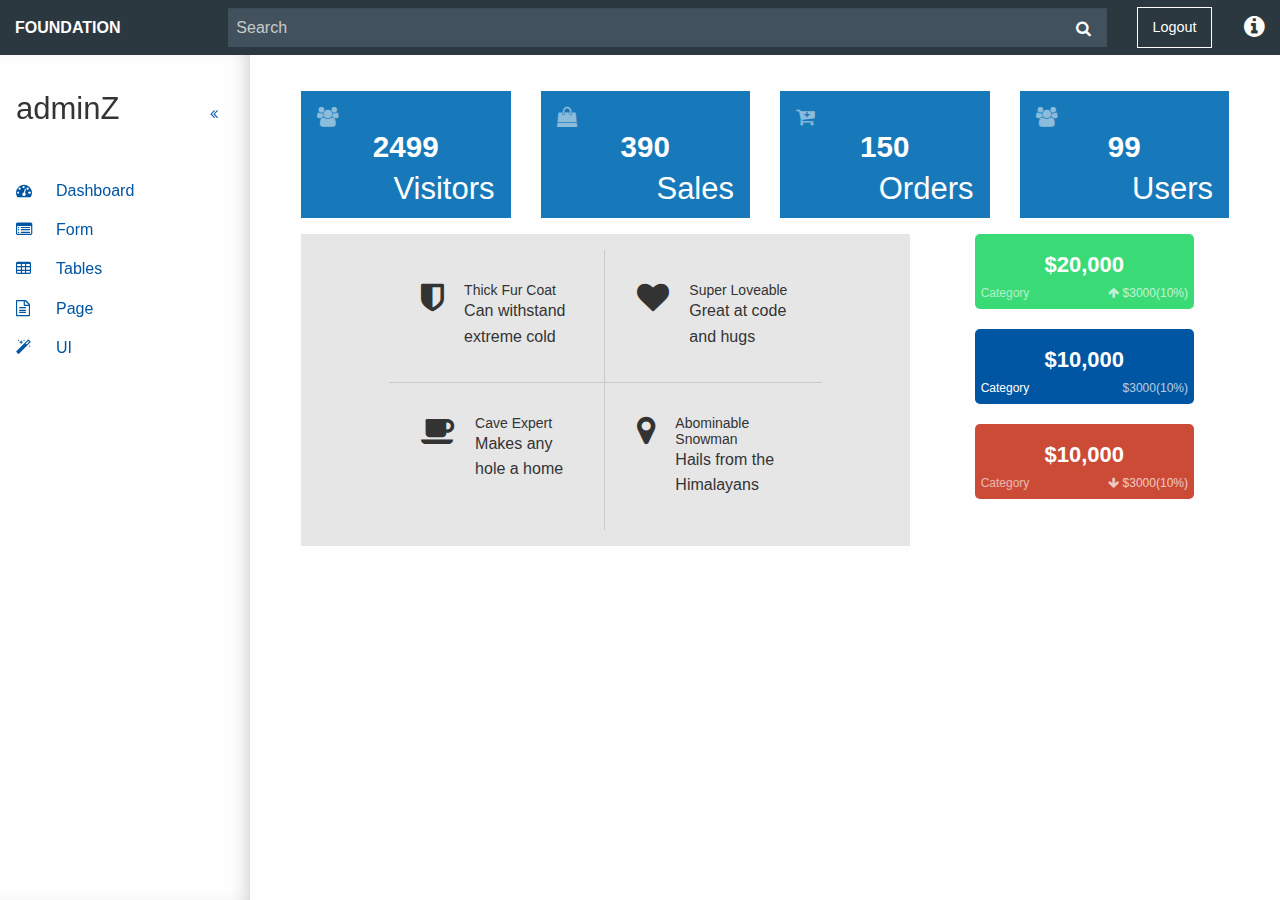
==== index.html @ d2242e41 "add existed file" ====
<!doctype html>
<html class="no-js" lang="en" dir="ltr">
<head>
    <meta charset="utf-8">
    <meta http-equiv="x-ua-compatible" content="ie=edge">
    <meta name="viewport" content="width=device-width, initial-scale=1.0">
    <title>Foundation for Humanity</title>
    <link rel="stylesheet" href="styles/foundation.css">
    <link rel="stylesheet" href="styles/font-awesome.css">
    <link rel="stylesheet" href="styles/app.css">
</head>
<body>

<div class="app-dashboard shrink-medium">
    <div class="row expanded app-dashboard-top-nav-bar">
        <div class="columns medium-2">
            <button data-toggle="app-dashboard-sidebar" class="menu-icon hide-for-medium"></button>
            <a class="app-dashboard-logo">Foundation</a>
        </div>
        <div class="columns show-for-medium">
            <div class="app-dashboard-search-bar-container">
                <input class="app-dashboard-search" type="search" placeholder="Search">
                <i class="app-dashboard-search-icon fa fa-search"></i>
            </div>
        </div>
        <div class="columns shrink app-dashboard-top-bar-actions">
            <button href="#" class="button hollow">Logout</button>
            <a href="#" height="30" width="30" alt=""><i class="fa fa-info-circle"></i></a>
        </div>
    </div>

    <div class="app-dashboard-body off-canvas-wrapper">
        <div id="app-dashboard-sidebar" class="app-dashboard-sidebar position-left off-canvas off-canvas-absolute reveal-for-medium" data-off-canvas>
            <div class="app-dashboard-sidebar-title-area">
                <div class="app-dashboard-close-sidebar">
                    <h3 class="app-dashboard-sidebar-block-title">adminZ</h3>
                    <!-- Close button -->
                    <button id="close-sidebar" data-app-dashboard-toggle-shrink class="app-dashboard-sidebar-close-button show-for-medium" aria-label="Close menu" type="button">
                        <span aria-hidden="true"><a href="#"><i class="large fa fa-angle-double-left"></i></a></span>
                    </button>
                </div>
                <div class="app-dashboard-open-sidebar">
                    <button id="open-sidebar" data-app-dashboard-toggle-shrink class="app-dashboard-open-sidebar-button show-for-medium" aria-label="open menu" type="button">
                        <span aria-hidden="true"><a href="#"><i class="large fa fa-angle-double-right"></i></a></span>
                    </button>
                </div>
            </div>
            <div class="app-dashboard-sidebar-inner">
                <ul class="menu vertical">
                    <li><a href="index.html" class="is-active">
                        <i class="large fa fa-tachometer"></i><span class="app-dashboard-sidebar-text">Dashboard</span>
                    </a></li>
                    <li><a href="form.html">
                        <i class="large fa fa-list-alt"></i><span class="app-dashboard-sidebar-text">Form</span>
                    </a></li>
                    <li><a>
                        <i class="large fa fa-table"></i><span class="app-dashboard-sidebar-text">Tables</span>
                    </a></li>
                    <li><a href="page.html">
                        <i class="large fa fa-file-text-o"></i><span class="app-dashboard-sidebar-text">Page</span>
                    </a></li>
                    <li><a>
                        <i class="large fa fa-magic"></i><span class="app-dashboard-sidebar-text">UI</span>
                    </a></li>
                </ul>
            </div>
        </div>

        <div class="app-dashboard-body-content off-canvas-content" data-off-canvas-content>

            <div class="row margin-1">
                <div class="columns">
                    <a class="dashboard-nav-card" href="#">
                        <i class="dashboard-nav-card-icon fa fa-users" aria-hidden="true"></i>
                        <p class="dashboard-nav-card-value">2499</p>
                        <h3 class="dashboard-nav-card-title">Visitors</h3>
                    </a>
                </div>
                <div class="columns">
                    <a class="dashboard-nav-card" href="#">
                        <i class="dashboard-nav-card-icon fa fa-shopping-bag" aria-hidden="true"></i>
                        <p class="dashboard-nav-card-value">390</p>
                        <h3 class="dashboard-nav-card-title">Sales</h3>
                    </a>
                </div>
                <div class="columns">
                    <a class="dashboard-nav-card" href="#">
                        <i class="dashboard-nav-card-icon fa fa-cart-plus" aria-hidden="true"></i>
                        <p class="dashboard-nav-card-value">150</p>
                        <h3 class="dashboard-nav-card-title">Orders</h3>
                    </a>
                </div>
                <div class="columns">
                    <a class="dashboard-nav-card" href="#">
                        <i class="dashboard-nav-card-icon fa fa-users" aria-hidden="true"></i>
                        <p class="dashboard-nav-card-value">99</p>
                        <h3 class="dashboard-nav-card-title">Users</h3>
                    </a>
                </div>
            </div>

            <div class="row margin-1">
                <div class="columns large-8">
                    <div class="product-feature-section">
                        <div class="product-feature-section-outer">
                            <div class="product-feature-section-inner">

                                <div class="product-feature-section-feature top-left">
                                    <i class="fa fa-shield" aria-hidden="true"></i>
                                    <div>
                                        <p class="feature-title">Thick Fur Coat</p>
                                        <p class="feature-desc">Can withstand extreme cold</p>
                                    </div>
                                </div>

                                <div class="product-feature-section-feature top-right">
                                    <i class="fa fa-heart" aria-hidden="true"></i>
                                    <div>
                                        <p class="feature-title">Super Loveable</p>
                                        <p class="feature-desc">Great at code and hugs</p>
                                    </div>
                                </div>

                                <div class="product-feature-section-feature bottom-left">
                                    <i class="fa fa-coffee" aria-hidden="true"></i>
                                    <div>
                                        <p class="feature-title">Cave Expert</p>
                                        <p class="feature-desc">Makes any hole a home</p>
                                    </div>
                                </div>

                                <div class="product-feature-section-feature bottom-right">
                                    <i class="fa fa-map-marker" aria-hidden="true"></i>
                                    <div>
                                        <p class="feature-title">Abominable Snowman</p>
                                        <p class="feature-desc">Hails from the Himalayans</p>
                                    </div>
                                </div>
                            </div>
                        </div>
                    </div>
                </div>
                <div class="columns large-4">
                    <div class="columns">
                        <div class="dashboard-number-card positive">
                            <h5 class="dashboard-number-value">$20,000</h5>
                            <div>
                                <p class="dashboard-number-area">Category</p>
                                <p class="dashboard-number-delta">
                                    <i class="fa fa-arrow-up" aria-hidden="true"></i>
                                    $3000(10%)
                                </p>
                            </div>
                        </div>
                    </div>
                    <div class="columns">
                        <div class="dashboard-number-card primary">
                            <h5 class="dashboard-number-value">$10,000</h5>
                            <div>
                                <p class="dashboard-number-area">Category</p>
                                <p class="dashboard-number-delta">
                                    $3000(10%)
                                </p>
                            </div>
                        </div>
                    </div>
                    <div class="columns">
                        <div class="dashboard-number-card negative">
                            <h5 class="dashboard-number-value">$10,000</h5>
                            <div>
                                <p class="dashboard-number-area">Category</p>
                                <p class="dashboard-number-delta">
                                    <i class="fa fa-arrow-down" aria-hidden="true"></i>
                                    $3000(10%)
                                </p>
                            </div>
                        </div>
                    </div>
                </div>
            </div>
        </div>
    </div>
</div>

<script src="scripts/vendor/jquery.js"></script>
<script src="scripts/vendor/what-input.js"></script>
<script src="scripts/vendor/foundation.js"></script>
<script src="scripts/app.js"></script>

<script type="text/javascript">
    $(document).foundation();

    $(function() {
        $('.search')
            .bind('click', function(event) {
                $(".search-field").toggleClass("expand-search");
                $(".search-field").focus();
            })
    });
</script>
</body>
</html>
---- styles/app.css ----
/*
$primary: #1779ba;
$secondary: #767676;
$success: #3adb76;
$warning: #ffae00;
$alert: #cc4b37;
$light-gray: #e6e6e6;
$medium-gray: #cacaca;
$dark-gray: #8a8a8a;
$black: #0a0a0a;
$white: #fefefe;
$global-radius:0;
$primary-color: #1779ba;
$secondary-color: #767676;
$success-color: #3adb76;
$warning-color: #ffae00;
$alert-color: #cc4b37;
*/
body {
  padding: 0px; }

.app-dashboard {
  height: 100vh;
  display: flex;
  flex-direction: column; }

.app-dashboard-body {
  flex: 1 1 auto;
  display: flex; }

.app-dashboard-top-nav-bar {
  display: flex;
  align-items: center;
  justify-content: center;
  background: #2c3840;
  height: 55px;
  width: 100%;
  flex: 0 0 55px; }
  .app-dashboard-top-nav-bar .menu-icon {
    vertical-align: text-bottom; }

.app-dashboard-logo {
  color: #fefefe;
  text-transform: uppercase;
  font-weight: bold; }

.app-dashboard-search-bar-container {
  position: relative; }

.app-dashboard-search {
  background: #41525e;
  border: 0;
  margin-bottom: 0;
  color: #fefefe; }
  .app-dashboard-search:active, .app-dashboard-search:focus {
    background: #222b31; }

.app-dashboard-search-icon {
  position: absolute;
  color: #fefefe;
  right: 1rem;
  top: 50%;
  transform: translateY(-50%); }

.app-dashboard-top-bar-actions {
  align-items: center;
  display: flex; }
  .app-dashboard-top-bar-actions button {
    margin-bottom: 0;
    margin-right: 2rem; }
    .app-dashboard-top-bar-actions button.hollow {
      border-color: #fefefe;
      color: #fefefe; }
      .app-dashboard-top-bar-actions button.hollow:hover {
        background: #fefefe;
        color: #1779ba; }
  .app-dashboard-top-bar-actions .fa-info-circle {
    color: #fefefe;
    font-size: 1.5rem; }

.app-dashboard-sidebar {
  background-color: #fefefe;
  height: 100%;
  overflow-x: visible;
  overflow-y: auto;
  z-index: 1;
  transition: all 0.5s ease; }
  .app-dashboard-sidebar .app-dashboard-open-sidebar, .app-dashboard-sidebar .app-dashboard-close-sidebar {
    align-items: baseline;
    display: flex;
    justify-content: space-between;
    padding: 2rem 1rem; }
  .app-dashboard-sidebar .app-dashboard-sidebar-close-button {
    font-size: 14px; }
  .app-dashboard-sidebar .app-dashboard-sidebar-inner {
    height: 100%;
    overflow-x: hidden;
    overflow-y: auto; }
    .app-dashboard-sidebar .app-dashboard-sidebar-inner .menu > li > a {
      align-items: center; }
  .app-dashboard-sidebar .fa.large {
    font-size: rem-calc(24);
    width: 40px; }

.reveal-for-medium .app-dashboard-open-sidebar {
  display: none; }

.app-dashboard-sidebar-footer {
  background: rgba(42, 57, 79, 0.8);
  bottom: 0;
  left: 0;
  padding: 1rem;
  position: absolute;
  width: 100%; }

.app-dashboard-open-sidebar {
  text-align: center; }

.app-dashboard-body-content {
  transition: all 0.5s ease;
  overflow-y: auto;
  flex: 1 1 0;
  padding: 20px;
  background-color: #fefefe; }

.dashboard-number-card {
  background: #fff;
  border-radius: 5px;
  margin: 0 20px 20px;
  position: relative;
}

.dashboard-number-card .dashboard-number-delta {
  -webkit-align-items: baseline;
      -ms-flex-align: baseline;
          align-items: baseline;
  bottom: 6px;
  display: -webkit-flex;
  display: -ms-flexbox;
  display: flex;
  font-size: 12px;
  font-weight: 500;
  margin-bottom: 0;
  opacity: 0.7;
  position: absolute;
  right: 6px;
  color: #1779ba;
}

.dashboard-number-card .dashboard-number-delta i {
  margin-right: 5px;
  width: 0.6rem;
}

.dashboard-number-card.positive .dashboard-number-delta, .dashboard-number-card.negative .dashboard-number-delta, 
.dashboard-number-card.primary .dashboard-number-delta {
  color: #fefefe;
}

.dashboard-number-card.positive .dashboard-number-value, .dashboard-number-card.positive .dashboard-number-area, 
.dashboard-number-card.negative .dashboard-number-value, .dashboard-number-card.negative .dashboard-number-area, 
.dashboard-number-card.primary .dashboard-number-value, .dashboard-number-card.primary .dashboard-number-area {
  color: white;
}

.dashboard-number-card.positive .dashboard-number-area, .dashboard-number-card.negative .dashboard-number-area {
  opacity: 0.6;
}

.dashboard-number-card.positive {
  background: #3adb76;
}

.dashboard-number-card.negative {
  background: #cc4b37;
}

.dashboard-number-card.primary {
  background: #0056a2;
}

.dashboard-number-value {
  color: #1779ba;
  font-size: 22px;
  font-weight: 800;
  padding: 1rem 2rem 1.75rem;
  text-align: center;
}

.dashboard-number-area {
  bottom: 6px;
  color: #1779ba;
  font-size: 12px;
  left: 6px;
  margin-bottom: 0;
  position: absolute;
}


.dashboard-nav-card {
  background: #1779ba;
  border-radius: 0;
  color: #fefefe;
  display: block;
  min-height: 100px;
  padding: 2rem;
  position: relative;
  width: 100%;
}

.dashboard-nav-card:hover .dashboard-nav-card-title,
.dashboard-nav-card:hover .dashboard-nav-card-value,
.dashboard-nav-card:hover .dashboard-nav-card-icon  {
  color: #fefefe;
}

.dashboard-nav-card:hover .dashboard-nav-card-icon {
  opacity: 1;
  transition: all 0.2s ease;
}

.dashboard-nav-card-icon {
  font-size: 1.25rem;
  left: 1rem;
  opacity: 0.5;
  position: absolute;
  top: 1rem;
  transition: all 0.2s ease;
  width: auto;
}

.dashboard-nav-card-value {
  font-size: 1.85rem;
  font-weight: bold;
  /*position: absolute;*/
  text-align: center;
  top: 2rem;
  transition: all 0.2s ease;
}

.dashboard-nav-card-title {
  bottom: 0;
  position: absolute;
  right: 1rem;
  text-align: right;
}



.card-profile-stats {
  border: 1px solid #cacaca;
  margin: 0 0 1.25rem;
  padding: 1.25rem;
  background: #fefefe;
}

.card-profile-stats .card-profile-stats-intro {
  text-align: center;
}

.card-profile-stats .card-profile-stats-intro .card-profile-stats-intro-pic {
  border-radius: 50%;
  margin: 0 0 1.25rem;
}

.card-profile-stats .card-profile-stats-intro .card-profile-stats-intro-content p:last-child {
  margin: 0;
}

.card-profile-stats .card-profile-stats-container {
  text-align: center;
}

.card-profile-stats .card-profile-stats-container .card-profile-stats-statistic {
  margin: 0 0 1.25rem;
}

.card-profile-stats .card-profile-stats-container .card-profile-stats-statistic p:last-child {
  margin: 0;
}

.card-profile-stats .card-profile-stats-more .card-profile-stats-more-link {
  margin: 0;
  text-align: center;
  font-size: 1.5rem;
  color: #0a0a0a;
  padding: 0.5rem;
  cursor: pointer;
}

.card-profile-stats .card-profile-stats-more .card-profile-stats-more-content {
  display: none;
}


@media print, screen and (min-width: 64em) {
  .card-profile-stats .card-profile-stats-intro {
    -webkit-align-items: center;
        -ms-flex-align: center;
            align-items: center;
    display: -webkit-flex;
    display: -ms-flexbox;
    display: flex;
    -webkit-flex-direction: row;
        -ms-flex-direction: row;
            flex-direction: row;
    -webkit-flex-wrap: wrap;
        -ms-flex-wrap: wrap;
            flex-wrap: wrap;
    text-align: left;
  }
  .card-profile-stats .card-profile-stats-intro .card-profile-stats-intro-pic {
    margin: 0 1.25rem 0 0;
    max-width: 250px;
  }
  .card-profile-stats .card-profile-stats-container {
    display: -webkit-flex;
    display: -ms-flexbox;
    display: flex;
    -webkit-justify-content: space-around;
        -ms-flex-pack: distribute;
            justify-content: space-around;
  }
}



.people-you-might-know {
  background-color: #fefefe;
  padding: 1rem 0 0;
  border: 1px solid #cacaca;
}

.people-you-might-know .add-people-header {
  padding: 0 0.9375rem;
  border-bottom: 0.0625rem solid #cacaca;
}

.people-you-might-know .add-people-header .header-title {
  font-weight: bold;
}

.people-you-might-know .add-people-section {
  margin: 1rem 0 0;
  padding-bottom: 1rem;
  border-bottom: 0.0625rem solid #cacaca;
}

.people-you-might-know .add-people-section .about-people {
  display: -webkit-flex;
  display: -ms-flexbox;
  display: flex;
  -webkit-align-items: flex-start;
      -ms-flex-align: start;
          align-items: flex-start;
}

.people-you-might-know .add-people-section .about-people .about-people-avatar {
  padding-right: 0.5rem;
  padding-left: 0;
}

.people-you-might-know .add-people-section .about-people .about-people-avatar .avatar-image {
  width: 5rem;
  height: 5rem;
  border-radius: 50%;
  border: 0.0625rem solid #cacaca;
}

.people-you-might-know .add-people-section .about-people .about-people-author {
  -webkit-flex: 1 0 0;
      -ms-flex: 1 0 0px;
          flex: 1 0 0;
}

.people-you-might-know .add-people-section .about-people .about-people-author .author-name {
  color: #0a0a0a;
  margin: 0.375rem 0 0;
}

.people-you-might-know .add-people-section .about-people .about-people-author .author-location,
.people-you-might-know .add-people-section .about-people .about-people-author .author-mutual {
  color: #8a8a8a;
  margin-bottom: 0;
  font-size: 0.85em;
}

.people-you-might-know .add-people-section .add-friend {
  display: -webkit-flex;
  display: -ms-flexbox;
  display: flex;
  -webkit-align-items: center;
      -ms-flex-align: center;
          align-items: center;
  -webkit-justify-content: center;
      -ms-flex-pack: center;
          justify-content: center;
}

@media screen and (max-width: 39.9375em) {
  .people-you-might-know .add-people-section .add-friend {
    -webkit-justify-content: flex-start;
        -ms-flex-pack: start;
            justify-content: flex-start;
  }
}

.people-you-might-know .add-people-section .add-friend .add-friend-action {
  margin-top: 0.7rem;
}

.people-you-might-know .view-more-people {
  margin: .7rem 0;
}

.people-you-might-know .view-more-people .view-more-text {
  margin-bottom: 0;
  text-align: center;
}

.people-you-might-know .view-more-people .view-more-text .view-more-link {
  color: #1779ba;
}

.people-you-might-know .view-more-people .view-more-text .view-more-link:hover, .people-you-might-know .view-more-people .view-more-text .view-more-link:focus {
  text-decoration: underline;
}


.timeline .timeline-item::after, .timeline .timeline-item::before {
  clear: both;
  content: '';
  display: block;
  width: 100%;
}

.timeline {
  margin: 30px auto;
  padding: 0 10px;
  position: relative;
  transition: all 0.25s ease-in;
  width: 100%;
}

.timeline::before {
  background: #fefefe;
  content: '';
  height: 100%;
  left: 50%;
  position: absolute;
  top: 0;
  width: 3px;
}

.timeline::after {
  clear: both;
  content: '';
  display: table;
  width: 100%;
}

.timeline a {
  color: #fefefe;
  font-weight: bold;
  transition: all 0.25s ease-in;
}

.timeline a:hover {
  box-shadow: 0 1px 0px 0px #fefefe;
  transition: all 0.25s ease-in;
}

.timeline .timeline-item {
  margin-bottom: 50px;
  position: relative;
}

.timeline .timeline-item .timeline-icon {
  background: #fefefe;
  border-radius: 50%;
  height: 50px;
  left: 50%;
  margin-left: -23px;
  overflow: hidden;
  position: absolute;
  top: 0;
  width: 50px;
}

.timeline .timeline-item .timeline-icon img,
.timeline .timeline-item .timeline-icon svg {
  left: 14px;
  position: relative;
  top: 11px;
}

.timeline .timeline-item .timeline-icon svg {
  top: 14px;
}

.timeline .timeline-item .timeline-content {
  padding: 20px;
  text-align: right;
  transition: all 0.25s ease-in;
  width: 45%;
  background: transparent;
}

.timeline .timeline-item .timeline-content p {
  color: #fefefe;
}

.timeline .timeline-item .timeline-content p {
  font-size: 16px;
  line-height: 1.4;
  margin-bottom: 0;
}

.timeline .timeline-item .timeline-content .timeline-content-date {
  font-size: 16px;
  font-weight: bold;
  margin-bottom: 0;
}

.timeline .timeline-item .timeline-content .timeline-content-month {
  font-size: 0.875rem;
  text-transform: uppercase;
  font-weight: 400;
}

.timeline .timeline-item .timeline-content.right {
  float: right;
  text-align: left;
}

@media screen and (max-width: 39.9375em) {
  .timeline {
    margin: 30px;
    padding: 0;
    width: 90%;
  }
  .timeline::before {
    left: 0;
  }
  .timeline .timeline-item .timeline-content {
    float: right;
    text-align: left;
    width: 90%;
  }
  .timeline .timeline-item .timeline-content::before, .timeline .timeline-item .timeline-content.right::before {
    border-left: 0;
    border-right: 7px solid #fefefe;
    left: 10%;
    margin-left: -6px;
  }
  .timeline .timeline-item .timeline-icon {
    left: 0;
  }
}

  @media screen and (min-width: 40em) and (max-width: 63.9375em) {
  .app-dashboard.shrink-medium .app-dashboard-close-sidebar, .app-dashboard.shrink-medium .app-dashboard-sidebar-text {
    display: none;
  }
  .app-dashboard.shrink-medium .app-dashboard-open-sidebar {
    display: block;
  }
  .app-dashboard.shrink-medium .app-dashboard-sidebar {
    width: 80px;
  }
  .app-dashboard.shrink-medium .app-dashboard-sidebar .fa.large {
    width: auto;
  }
  .app-dashboard.shrink-medium .off-canvas-content {
    margin-left: 80px;
    width: calc(100% - 80px);
  }
  .app-dashboard.shrink-medium .navigation {
    margin-top: 2rem;
    text-align: center;
  }
  .app-dashboard.shrink-medium .menu.vertical > li > a {
    -webkit-justify-content: center;
        -ms-flex-pack: center;
            justify-content: center;
  }
  .app-dashboard.shrink-medium .menu li::after {
    display: none;
    opacity: 0;
    transition: opacity 0.5s ease-in-out;
  }
  .app-dashboard.shrink-medium .menu li a {
    padding: 0.75rem;
  }
  .app-dashboard.shrink-medium .menu li a svg {
    margin: 0;
  }
  .app-dashboard.shrink-medium .menu li a span {
    display: none;
    opacity: 0;
    transition: opacity 0.5s ease-in-out;
  }
}

@media print, screen and (min-width: 64em) {
  .app-dashboard.shrink-large .app-dashboard-close-sidebar, .app-dashboard.shrink-large .app-dashboard-sidebar-text {
    display: none;
  }
  .app-dashboard.shrink-large .app-dashboard-open-sidebar {
    display: block;
  }
  .app-dashboard.shrink-large .app-dashboard-sidebar {
    width: 80px;
  }
  .app-dashboard.shrink-large .app-dashboard-sidebar .fa.large {
    width: auto;
  }
  .app-dashboard.shrink-large .off-canvas-content {
    margin-left: 80px;
    width: calc(100% - 80px);
  }
  .app-dashboard.shrink-large .navigation {
    margin-top: 2rem;
    text-align: center;
  }
  .app-dashboard.shrink-large .menu.vertical > li > a {
    -webkit-justify-content: center;
        -ms-flex-pack: center;
            justify-content: center;
  }
  .app-dashboard.shrink-large .menu li::after {
    display: none;
    opacity: 0;
    transition: opacity 0.5s ease-in-out;
  }
  .app-dashboard.shrink-large .menu li a {
    padding: 0.75rem;
  }
  .app-dashboard.shrink-large .menu li a svg {
    margin: 0;
  }
  .app-dashboard.shrink-large .menu li a span {
    display: none;
    opacity: 0;
    transition: opacity 0.5s ease-in-out;
  }
}


.product-feature-section {
  background: #e6e6e6;
  padding: 1rem;
}

.product-feature-section-outer {
  display: -webkit-flex;
  display: -ms-flexbox;
  display: flex;
  max-width: 100%;
  margin: 0 auto;
  -webkit-flex-direction: column;
      -ms-flex-direction: column;
          flex-direction: column;
}

@media print, screen and (min-width: 40em) {
  .product-feature-section-outer {
    max-width: 75%;
  }
}

.product-feature-section-headline {
  margin-bottom: 2rem;
  text-align: center;
}

.product-feature-section-inner {
  display: -webkit-flex;
  display: -ms-flexbox;
  display: flex;
  -webkit-flex-wrap: wrap;
      -ms-flex-wrap: wrap;
          flex-wrap: wrap;
  -webkit-justify-content: center;
      -ms-flex-pack: center;
          justify-content: center;
}

.product-feature-section-feature {
  display: -webkit-flex;
  display: -ms-flexbox;
  display: flex;
  -webkit-align-items: flex-start;
      -ms-flex-align: start;
          align-items: flex-start;
  padding: 1rem;
  -webkit-flex: 1 0 50%;
      -ms-flex: 1 0 50%;
          flex: 1 0 50%;
  -webkit-justify-content: flex-start;
      -ms-flex-pack: start;
          justify-content: flex-start;
  -webkit-flex-direction: column;
      -ms-flex-direction: column;
          flex-direction: column;
}

.product-feature-section-feature.top-left {
  border-right: 1px solid #cacaca;
  border-bottom: 1px solid #cacaca;
}

.product-feature-section-feature.top-right {
  border-bottom: 1px solid #cacaca;
}

.product-feature-section-feature.bottom-left {
  border-right: 1px solid #cacaca;
}

.product-feature-section-feature .feature-title {
  margin-bottom: 0;
  line-height: 16px;
  font-size: 0.875rem;
}

.product-feature-section-feature .feature-desc {
  margin-bottom: 0;
}

.product-feature-section-feature .fa {
  margin-right: 1.25rem;
  font-size: 2rem;
}

@media print, screen and (min-width: 40em) {
  .product-feature-section-feature {
    padding: 2rem;
    -webkit-flex: 1 0 50%;
        -ms-flex: 1 0 50%;
            flex: 1 0 50%;
    -webkit-justify-content: flex-start;
        -ms-flex-pack: start;
            justify-content: flex-start;
    -webkit-flex-direction: row;
        -ms-flex-direction: row;
            flex-direction: row;
  }
}


/*# sourceMappingURL=app-dashboard-layout.css.map */
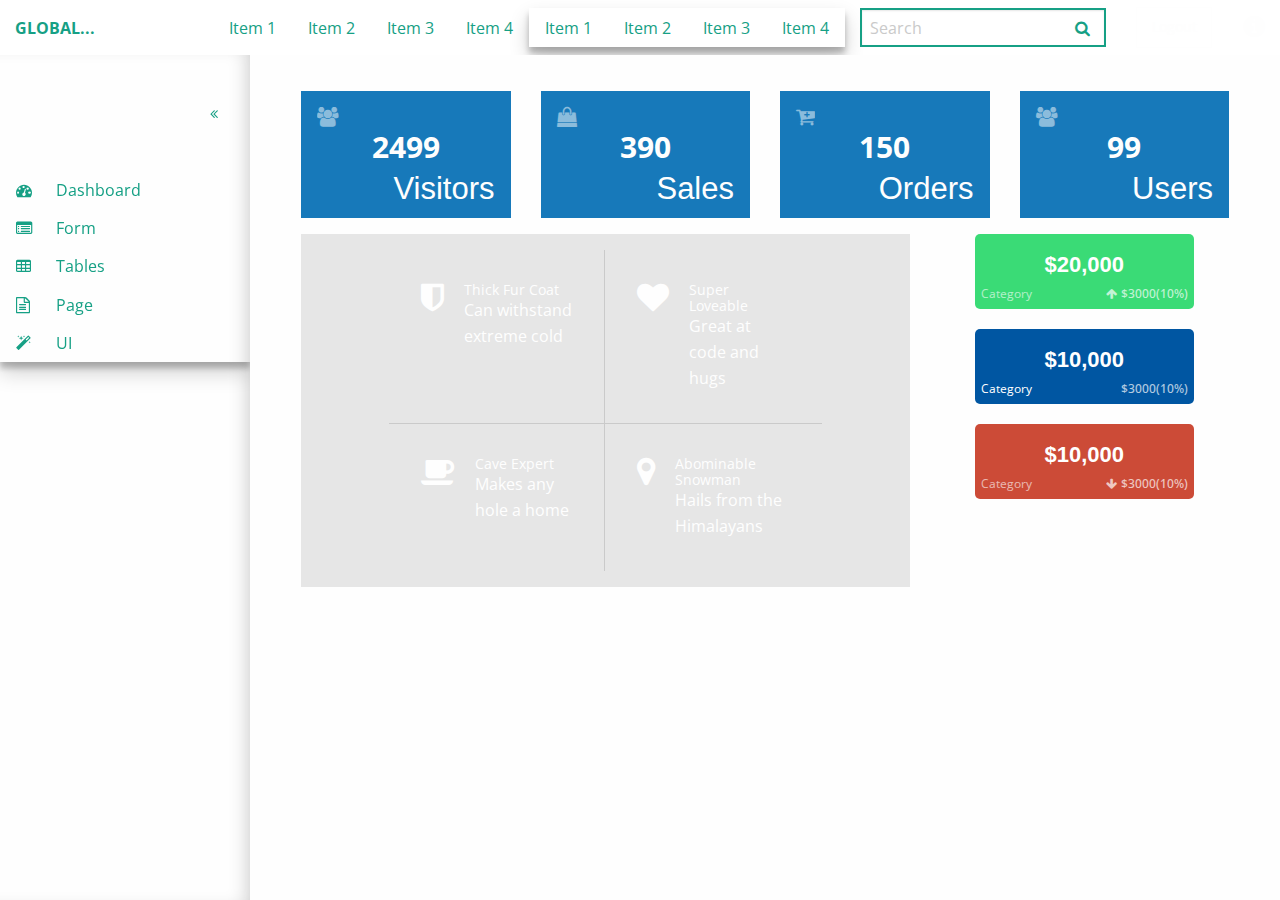
==== commit 1652eeb7: "update header" ====
--- a/index.html
+++ b/index.html
@@ -8,6 +8,7 @@
     <link rel="stylesheet" href="styles/foundation.css">
     <link rel="stylesheet" href="styles/font-awesome.css">
     <link rel="stylesheet" href="styles/app.css">
+    <link href="https://fonts.googleapis.com/css?family=Open+Sans" rel="stylesheet">
 </head>
 <body>
 
@@ -15,7 +16,23 @@
     <div class="row expanded app-dashboard-top-nav-bar">
         <div class="columns medium-2">
             <button data-toggle="app-dashboard-sidebar" class="menu-icon hide-for-medium"></button>
-            <a class="app-dashboard-logo">Foundation</a>
+            <a class="app-dashboard-logo">Global...</a>
+        </div>
+        <div class="cilumns item-1">
+            <ul class="dropdown menu" data-dropdown-menu>
+                <li><a href="#">Item 1</a></li>
+                <li><a href="#">Item 2</a></li>
+                <li><a href="#">Item 3</a></li>
+                <li><a href="#">Item 4</a></li>
+              </ul>
+        </div>
+        <div class="cilumns item-2">
+            <ul class="dropdown menu" data-dropdown-menu>
+                <li><a href="#">Item 1</a></li>
+                <li><a href="#">Item 2</a></li>
+                <li><a href="#">Item 3</a></li>
+                <li><a href="#">Item 4</a></li>
+              </ul>
         </div>
         <div class="columns show-for-medium">
             <div class="app-dashboard-search-bar-container">
--- a/styles/app.css
+++ b/styles/app.css
@@ -17,6 +17,7 @@
 $alert-color: #cc4b37;
 */
 body {
+  font-family: 'Open Sans', sans-serif;
   padding: 0px; }
 
 .app-dashboard {
@@ -32,15 +33,16 @@
   display: flex;
   align-items: center;
   justify-content: center;
-  background: #2c3840;
+  background: white;
   height: 55px;
   width: 100%;
+  box-shadow: 0 10px 20px rgba(0,0,0,0.19), 0 6px 6px rgba(0,0,0,0.23);
   flex: 0 0 55px; }
   .app-dashboard-top-nav-bar .menu-icon {
     vertical-align: text-bottom; }
 
 .app-dashboard-logo {
-  color: #fefefe;
+  color: #16a085;
   text-transform: uppercase;
   font-weight: bold; }
 
@@ -48,16 +50,16 @@
   position: relative; }
 
 .app-dashboard-search {
-  background: #41525e;
-  border: 0;
-  margin-bottom: 0;
-  color: #fefefe; }
+  background: transparent;
+  border: 2px solid #16a085;
+  margin-bottom: 0;
+  color: #0a0a0a; }
   .app-dashboard-search:active, .app-dashboard-search:focus {
-    background: #222b31; }
+    background: #fefefe; }
 
 .app-dashboard-search-icon {
   position: absolute;
-  color: #fefefe;
+  color: #16a085;
   right: 1rem;
   top: 50%;
   transform: translateY(-50%); }
@@ -748,5 +750,17 @@
   }
 }
 
+/* header */
+#avatar{
+  width: 30px;
+  height: 30px;
+  border-radius: 50px;
+}
+.item-1 > ul{
+  box-shadow: unset !important;
+}
+#container-avatar{
+  box-shadow: unset !important;
+}
 
 /*# sourceMappingURL=app-dashboard-layout.css.map */
